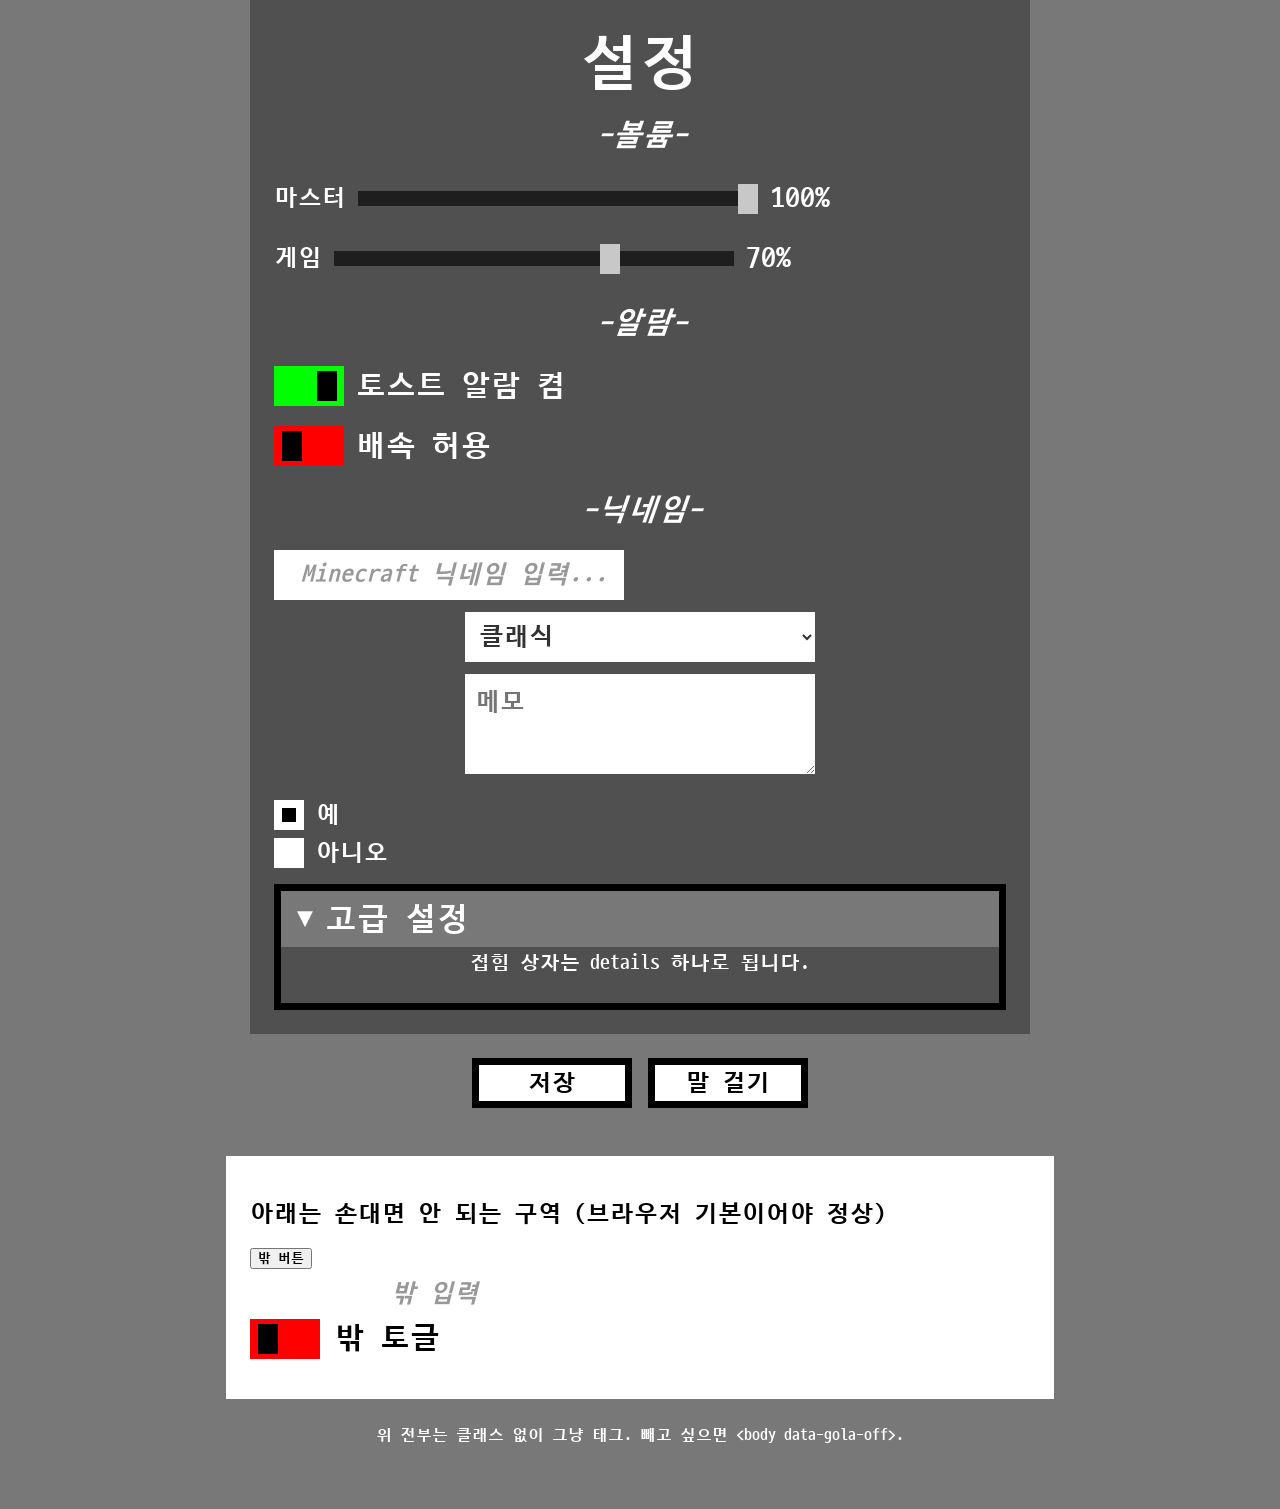
==== demo-classless.html @ 1f3343d5 "GolaCSS 첫 커밋: Unity V1.7 메뉴 UI 재현 키트 - gola.css/js: 버튼·토글·슬라이더·입력·토스트·모달·대사·SDF - gola-classless.css" ====
<!DOCTYPE html>
<html lang="ko">
<head>
<meta charset="UTF-8">
<meta name="viewport" content="width=device-width, initial-scale=1.0">
<title>GolaCSS 클래스리스 데모 — 클래스 없이 미니 메뉴</title>
<link rel="stylesheet" href="./gola.css">
<link rel="stylesheet" href="./gola-classless.css">
<style>
  body{background:#787878;margin:0;padding:0 0 60px;}
  .menu{background:#505050;padding:24px;max-width:780px;margin:0 auto;}
  .menu h1{margin-top:8px;}
  .foot{background:#787878;padding:24px;display:flex;justify-content:center;gap:16px;flex-wrap:wrap;max-width:780px;margin:0 auto;}
  .native-check{background:#FFF;color:#000;padding:24px;max-width:780px;margin:24px auto 0;}
  .cap{max-width:780px;margin:0 auto;padding:24px 12px 0;color:#FFF;font-size:16px;text-align:center;}
</style>
</head>
<body>
<div class="menu">
  <h1>설정</h1>
  <h2>-볼륨-</h2>
  <p><label>마스터 <input type="range" min="0" max="100" value="100" oninput="this.nextElementSibling.textContent=Math.ceil(this.value)+'%'"><output>100%</output></label></p>
  <p><label>게임 <input type="range" min="0" max="100" value="70" oninput="this.nextElementSibling.textContent=Math.ceil(this.value)+'%'"><output>70%</output></label></p>
  <h2>-알람-</h2>
  <p><label><input type="checkbox" checked> 토스트 알람 켬</label></p>
  <p><label><input type="checkbox"> 배속 허용</label></p>
  <h2>-닉네임-</h2>
  <p><input type="text" maxlength="16" placeholder="Minecraft 닉네임 입력..."></p>
  <p><select><option>클래식</option><option>슬림</option></select></p>
  <p><textarea rows="2" placeholder="메모"></textarea></p>
  <p><label><input type="radio" name="q" checked> 예</label> <label><input type="radio" name="q"> 아니오</label></p>
  <details open>
    <summary>고급 설정</summary>
    <p>접힘 상자는 details 하나로 됩니다.</p>
  </details>
</div>
<div class="foot">
  <button type="button" data-gola-toast-text="저장됐어요." data-gola-toast-color="gola-toast--gold">저장</button>
  <button type="button" data-gola-say-text="여기가 백도어다." data-gola-say-color="#FFD700">말 걸기</button>
</div>
<div class="native-check native-scope">
  <h2>아래는 손대면 안 되는 구역 (브라우저 기본이어야 정상)</h2>
  <p><button type="button">밖 버튼</button> <input type="text" placeholder="밖 입력"> <label><input type="checkbox"> 밖 토글</label></p>
</div>
<p class="cap">위 전부는 클래스 없이 그냥 태그. 빼고 싶으면 <code>&lt;body data-gola-off&gt;</code>.</p>
<script src="./gola.js"></script>
</body>
</html>
---- gola.css ----
/* GolaCSS v3 — Unity V1.7(f3535eb) 수치 재현, 의존성 0, 한 파일로 동작. */
/* 서체: D2Coding 단일, 로컬 우선 (원본 main.ts BASE-aware 로드 근사). SDF 에셋이 Bold 소스에서 베이크되므로 Bold TTF를 400으로 로드하는 게 원본대로. */
@font-face { font-family: 'D2Coding'; font-style: normal; font-weight: 400; font-display: swap; src: url('./assets/fonts/d2coding-bold-1.3.3.ttf') format('truetype'); }
/* 토큰 단일화: Unity 실측색만 한 곳에 (출처 Main/Flappie @f3535eb). */
:root { --gola-bg: #787878; --gola-content: #505050; --gola-accent: #FF8000; --gola-on: #00FF00; --gola-off: #FF0000; --gola-skin-on: #AE6E47; --gola-skin-off: #5191B8; --gola-ink: #000; --gola-paper: #FFF; --gola-track: #1E1E1E; --gola-handle: #C8C8C8; --gola-input-ink: #323232; --gola-log-bg: #898989; --gola-gold: #FFD700; --gola-font: 'D2Coding', monospace; --skew: skewX(-19.29deg); }
/* 리셋: 전역 400·선택금지·네모반듯 (원본 전역 규칙). */
* { box-sizing: border-box; margin: 0; padding: 0; font-family: var(--gola-font) !important; font-weight: 400 !important; user-select: none; -webkit-tap-highlight-color: transparent; }
button, .gola-btn, .gola-switchbox, .gola-arrow, .gola-modal-btn, .gola-restart, .gola-value, .gola-hex, .gola-input { border-radius: 0; }
button:hover:not(:disabled) { opacity: 1 !important; }
html, body { -webkit-font-smoothing: antialiased; -moz-osx-font-smoothing: grayscale; text-rendering: optimizeSpeed; overflow-x: hidden; overflow-x: clip; }
/* 버튼 160x50 검정테7 흰면 24px — Main Version/Credit @f3535eb, Transition None이라 active·hover 변화 없음. */
.gola-btn { width: 160px; height: 50px; background: var(--gola-paper); color: var(--gola-ink); border: 7px solid var(--gola-ink); padding: 0; font-size: 24px; line-height: 1; white-space: nowrap; display: inline-flex; align-items: center; justify-content: center; cursor: pointer; transition: none; }
.gola-btn:hover, .gola-arrow:hover, .gola-modal-btn:hover { opacity: 1; }
.gola-btn--sm { width: 120px; height: 40px; border-width: 5px; font-size: 20px; }
.gola-btn--apply { width: 100px; height: 40px; font-size: 24px; } /* Skin 적용 버튼 (Transition None) */
.gola-btn:disabled, .gola-modal-btn:disabled, .gola-restart:disabled { background: rgba(200,200,200,.502); opacity: 1; cursor: not-allowed; transition: background-color .1s linear; } /* Main.unity m_DisabledColor=(0.7843,0.7843,0.7843,0.502) 배경 틴트만 — 텍스트색 rgba(50,50,50,.85) 발명 삭제, m_FadeDuration 0.1 복원 */
/* 누름효과 opt-in: 원본 ButonPressAnimation 부착 0건 데드코드라 기본 미적용, 쓸 때만 .gola-press (+gola.js가 클릭 시 .gola-pressed 토글). */
.gola-press { transition: transform .15s ease-out; }
/* JS: 클릭 시 .gola-pressed 추가 후 0.15s 뒤 제거 (원본 pressedScale 0.6 축소→복원 0.15s+0.15s). */
.gola-press.gola-pressed { transform: scale(.6); }
/* 모달버튼 60x60 테7 50px ×◀▶ — Version Info Panel @f3535eb, Transition None. */
.gola-modal-btn { width: 60px; height: 60px; background: var(--gola-paper); color: var(--gola-ink); border: 7px solid var(--gola-ink); padding: 0; font-size: 50px; line-height: 1; display: inline-flex; align-items: center; justify-content: center; cursor: pointer; transition: none; }
.gola-modal-btn.close { position: absolute; top: 20px; right: 20px; font-weight: 700 !important; } /* ×만 Bold (m_fontStyle 1), 전역 400을 이김 */
.gola-modal-btn.prev { position: absolute; top: 265px; right: 100px; }
.gola-modal-btn.next { position: absolute; top: 265px; right: 20px; }
/* 재시작 200x100 검정테7 흰면 55px — FlappieGola RestartButton @f3535eb, 버튼 22개 중 유일한 Transition 1=ColorTint라 hover만 0.1s 틴트. */
.gola-restart { width: 200px; height: 100px; background: var(--gola-paper); color: var(--gola-ink); border: 7px solid var(--gola-ink); padding: 0; font-size: 55px; line-height: 1; display: inline-flex; align-items: center; justify-content: center; cursor: pointer; transition: background-color .1s linear; }
.gola-restart:hover:not(:disabled) { background: #D9D9D9; opacity: 1; }
/* 스위치박스 280x56 테8 32px 행래퍼 포함 — Main SwitchBox @f3535eb. */
.gola-switchbox { width: 280px; height: 56px; background: var(--gola-paper); color: var(--gola-ink); border: 8px solid var(--gola-ink); font-size: 32px; line-height: 1; display: inline-flex; align-items: center; justify-content: center; overflow: hidden; white-space: nowrap; }
.gola-switchbox-row { display: flex; align-items: center; justify-content: center; gap: 16px; height: 70px; margin-bottom: 27px; }
/* 화살표 70x70 투명 히트영역 — SwitchBox Prev/Next stretch 알파0 @f3535eb. */
.gola-arrow { width: 70px; height: 70px; background: transparent; border: none; padding: 0; display: inline-flex; align-items: center; justify-content: center; cursor: pointer; transition: none; }
.gola-arrow svg { width: 70px; height: 70px; display: block; }
/* 토글 70x40 knob 20x30 이동 0.15s — ToggleSwitch targetPos·DOAnchorPos·DOColor @f3535eb. */
.gola-check { position: absolute; width: 1px; height: 1px; margin: -1px; padding: 0; overflow: hidden; clip: rect(0 0 0 0); clip-path: inset(50%); white-space: nowrap; border: 0; }
.gola-switch { display: inline-block; width: 70px; height: 40px; background: var(--gola-off); position: relative; cursor: pointer; flex-shrink: 0; transition: background-color .15s; vertical-align: middle; }
.gola-knob { display: block; width: 20px; height: 30px; background: var(--gola-ink); position: absolute; top: 5px; left: 7.5px; transition: left .15s; }
.gola-check:checked + .gola-switch { background: var(--gola-on); }
.gola-check:checked + .gola-switch .gola-knob { left: 42.5px; }
/* 포커스 링 기본 제공 (접근성 유지): 체크박스가 클립 숨김 상태에서도 키보드 포커스를 받으면 스위치에 링. 링이 싫으면 조상에 .gola-no-ring. */
.gola-check:focus-visible + .gola-switch, .gola-check:focus-visible + .gola-imgtoggle, .gola-arrow:focus-visible, .gola-btn:focus-visible, .gola-modal-btn:focus-visible, .gola-restart:focus-visible { outline: 3px solid var(--gola-accent); outline-offset: 2px; }
.gola-no-ring .gola-check:focus-visible + .gola-switch, .gola-no-ring .gola-check:focus-visible + .gola-imgtoggle, .gola-no-ring .gola-arrow:focus-visible, .gola-no-ring .gola-btn:focus-visible, .gola-no-ring .gola-modal-btn:focus-visible, .gola-no-ring .gola-restart:focus-visible { outline: none; }
/* 스킨토글 갈색계 변형 — 인스펙터 enable(0.68,0.43,0.28)/disable(0.32,0.57,0.72) @f3535eb. */
.gola-switch--skin { background: var(--gola-skin-off); }
.gola-check:checked + .gola-switch--skin { background: var(--gola-skin-on); }
.gola-toggle-row { display: flex; align-items: center; justify-content: space-between; margin-bottom: 10px; }
.gola-toggle-row.iface { max-width: 560px; margin-left: auto; margin-right: auto; } /* Interface 섹션폭 */
.gola-toggle-row.snd { max-width: 780px; margin-left: auto; margin-right: auto; } /* Sound 섹션폭 */
/* 토글라벨 30px 색만 0.2s — SetTextFromToggleSwitch 문구 즉시교체+색트윈 @f3535eb (문구 교체는 JS 1줄, gola.js 주석 참조). */
.gola-label { font-size: 30px; line-height: 1.05; color: var(--gola-off); transition: color .2s; vertical-align: middle; }
.gola-check:checked ~ .gola-label { color: var(--gola-on); }
.gola-label--skin { color: var(--gola-skin-off); }
.gola-check:checked ~ .gola-label--skin { color: var(--gola-skin-on); }
/* 이미지토글: 색만 0.2s 트윈, 그림은 즉시 교체 — SetImageFromToggleSwitch BG Setting white/white @f3535eb. */
.gola-imgtoggle { display: inline-block; width: 70px; height: 40px; transition: background-color .2s, color .2s; cursor: pointer; }
.gola-imgtoggle img { display: block; width: 100%; height: 100%; object-fit: contain; }
/* 슬라이더 트랙 400x15 핸들 20x30 — Slider rawPercent 스냅없음 handleX·fill 매핑 @f3535eb. */
.gola-slider { -webkit-appearance: none; appearance: none; flex: none; width: 400px; max-width: 100%; height: 15px; background: var(--gola-track); cursor: pointer; margin: 0; --fill: #FF0000; --p: 1; }
.gola-slider[data-ch="r"] { --fill: #FF0000; }
.gola-slider[data-ch="g"] { --fill: #00FF00; }
.gola-slider[data-ch="b"] { --fill: #0000FF; }
.gola-slider[data-ch="vol"] { --fill: #FFF; }
.gola-slider.enhanced { background: linear-gradient(to right, var(--fill) calc(var(--p) * 100%), var(--gola-track) calc(var(--p) * 100%)); }
.gola-slider::-webkit-slider-runnable-track { height: 15px; background: transparent; }
.gola-slider::-webkit-slider-thumb { -webkit-appearance: none; appearance: none; width: 20px; height: 30px; background: var(--gola-handle); border: none; border-radius: 0; margin-top: -7.5px; cursor: pointer; }
.gola-slider[data-ch="vol"]::-webkit-slider-thumb { background: #FFF; }
.gola-slider::-moz-range-track { height: 15px; background: transparent; }
.gola-slider::-moz-range-thumb { width: 20px; height: 30px; background: var(--gola-handle); border: none; border-radius: 0; cursor: pointer; }
.gola-slider[data-ch="vol"]::-moz-range-thumb { background: #FFF; }
.gola-slider-row { display: flex; align-items: center; justify-content: center; gap: 20px; margin-bottom: 10px; line-height: 1; }
.gola-slider-row.rgb { gap: 55px; max-width: 700px; margin-left: auto; margin-right: auto; } /* RGB행 gap 55 원복: 오버플로는 트랙 수축(L71 min-width:0)으로 해소, 스펙값은 손대지 않음 */
.gola-slider-row.rgb .gola-slider { flex: 1 1 auto; width: auto; min-width: 0; max-width: 400px; } /* 원본 트랙 400 유지, 좁은 칸에선 수축 (입력 100px 고정 유지) */
.gola-slider-row.lead-rgb { margin-top: 10px; }
.gola-slider-letter { font-size: 50px; width: 50px; text-align: center; }
.gola-slider-letter.vol { font-size: 40px; width: 130px; text-align: right; color: var(--gola-paper); }
/* 볼륨표기 정수(CeilToInt)+% — SliderValueText prefix 빈+suffix % @f3535eb, 소리 0.05 단위. */
.gola-vol-val { width: 130px; text-align: left; font-size: 30px; color: var(--gola-paper); flex-shrink: 0; }
/* 입력란 100x50 흰면 25px 좌측 — RGB값·HEX 공용 @f3535eb. */
.gola-value, .gola-hex { display: block; width: 100px; height: 50px; background: var(--gola-paper); color: var(--gola-input-ink); border: none; font-size: 25px; line-height: 50px; text-align: left; padding: 0 0 0 10px; outline: none; flex-shrink: 0; caret-color: var(--gola-input-ink); }
.gola-value::selection, .gola-hex::selection, .gola-input::selection { background: rgba(168,206,255,.75); }
.gola-value::placeholder, .gola-hex::placeholder { color: rgba(50,50,50,.5); font-size: 25px; font-style: italic; }
.gola-value:focus, .gola-hex:focus, .gola-input:focus { outline: none; }
.gola-hex.wide { width: 110px; }
.gola-color-preview { max-width: 660px; height: 40px; background: #FFF; border: 5px solid #000; margin: 10px auto 20px; }
.gola-hex-row { display: flex; align-items: center; justify-content: flex-end; gap: 10px; max-width: 700px; margin: 20px auto; padding-right: 20px; }
.gola-hex-label { color: var(--gola-paper); font-size: 50px; line-height: 1; width: 90px; height: 50px; flex-shrink: 0; display: flex; align-items: center; justify-content: center; }
/* 닉네임란 350x50 힌트중 — Main Nickname input Limit16 SingleLine @f3535eb. */
.gola-input { display: block; width: 350px; max-width: 100%; height: 50px; background: var(--gola-paper); color: var(--gola-input-ink); border: none; font-size: 25px; line-height: 50px; text-align: left; padding: 0 0 0 10px; outline: none; caret-color: var(--gola-input-ink); }
.gola-input::placeholder { color: rgba(50,50,50,.5); font-size: 25px; font-style: italic; text-align: center; }
/* 타이포: 이탤릭 금지 skewX(-19.29deg)만 — TMP italicStyle 35 전단 @f3535eb. */
.gola-sec-title, .gola-skew { font-style: normal; transform: var(--skew); transform-origin: 50% 100%; }
.gola-title { color: var(--gola-paper); font-size: 120px; line-height: 1; text-align: center; display: flex; align-items: center; justify-content: center; }
.gola-sec-title { color: var(--gola-paper); font-size: 30px; line-height: 1.05; text-align: center; margin: 50px 0; } /* SettingPanel 간격 50 */
.gola-desc { color: var(--gola-accent); font-size: 27.75px; line-height: 1.05; text-align: center; display: flex; align-items: center; justify-content: center; min-height: 30px; margin-bottom: 25px; }
.gola-text-skew { display: inline-block; font-style: normal; transform: skewX(-19.29deg); transform-origin: 50% 100%; } /* 박스 안 글자만 기울임 (스위치박스 모드문구) */
.gola-intro-head { color: var(--gola-accent); font-size: 150px; line-height: 1; text-align: center; margin-bottom: 32px; } /* TypeGola #intro-head 150px + mb32 */
.gola-intro-body { color: var(--gola-paper); font-size: 30px; line-height: 1.9; text-align: center; max-width: min(780px,100%); min-height: 200px; margin: 0 auto; white-space: pre-line; } /* TypeGola #intro-body 30px·1.9 제약 4종 그대로 */
.gola-modal-title { color: var(--gola-ink); font-size: clamp(40px, 12vw, 100px); white-space: nowrap; } /* 줄바꿈 금지 유지, 축소는 CSS clamp로만 (JS zoom 미사용). 솔직히 400px 미만 초좁폭에선 삐져나갈 수 있음. */
.gola-modal-ver { color: var(--gola-accent); font-size: 35px; }
.gola-modal-v-dev { color: #000; font-size: 35px; margin-top: 10px; white-space: pre-line; } /* TypeGola #modal-head .v-dev 35px·#000·mt10·pre-line = Main.unity m_fontSize 35 */
.gola-credit-title { color: var(--gola-paper); font-size: 80px; }
.gola-credit-desc { color: var(--gola-paper); font-size: 40px; }
.gola-bd-g { display: inline-block; font-size: 44px; line-height: 1; font-style: normal; transform: skewX(-19.29deg); transform-origin: 50% 50%; will-change: transform, opacity; }
/* STF 정적 소프트룩: SDF 근사 antialiased+optimizeSpeed+kerning none — UIJiggling 부착 0건이라 기본 정지. */
.gola-stf { -webkit-font-smoothing: antialiased; -moz-osx-font-smoothing: grayscale; text-rendering: optimizeSpeed; font-kerning: none; }
/* 지터 opt-in: steps(2) 뚝딱 움직임 — <span class="gola-stf gola-stf--jiggle"> 한 줄이면 끝. */
.gola-stf--jiggle { animation: gola-stf-jitter .6s steps(2) infinite; will-change: transform; }
.gola-stf--jiggle.gola-stf--skew { animation-name: gola-stf-jitter-skew; }
.gola-stf--skew { transform: var(--skew); }
.gola-stf--soft { -webkit-font-smoothing: antialiased; -moz-osx-font-smoothing: grayscale; text-rendering: optimizeSpeed; font-kerning: none; animation: gola-stf-jitter 1.2s steps(2) infinite; }
@keyframes gola-stf-jitter { 0%, 100% { transform: translateY(0); } 50% { transform: translateY(-1px); } }
@keyframes gola-stf-jitter-skew { 0%, 100% { transform: var(--skew) translateY(0); } 50% { transform: var(--skew) translateY(-1px); } }
@media (prefers-reduced-motion: reduce) { .gola-stf--jiggle, .gola-stf--soft { animation: none; } }
/* 패널 전체 #787878 내용 #505050 페이드 0.2s — MenuPanelToggle DOFade @f3535eb. */
.gola-panel { position: fixed; inset: 0; background: var(--gola-bg); z-index: 50; visibility: hidden; opacity: 0; overflow-y: auto; overflow-x: hidden; scrollbar-width: none; -ms-overflow-style: none; transition: opacity .2s linear, visibility .2s; }
.gola-panel::-webkit-scrollbar { display: none; }
.gola-panel.open { visibility: visible; opacity: 1; }
.gola-panel--inline { position: static; visibility: visible; opacity: 1; }
.gola-panel-inner { max-width: 100%; display: flex; flex-direction: column; }
.gola-panel-title { color: var(--gola-paper); font-size: 120px; line-height: 1; text-align: center; height: 300px; display: flex; align-items: center; justify-content: center; }
.gola-panel-main { background: var(--gola-content); padding: 24px; width: 100%; }
.gola-panel-subtitle { color: var(--gola-paper); font-size: 60px; text-align: center; margin: 0 0 50px; min-height: 100px; display: flex; align-items: center; justify-content: center; line-height: 1.05; }
.gola-footer { background: var(--gola-bg); padding: 24px; display: flex; justify-content: center; align-items: center; flex-wrap: wrap; gap: 16px; } /* 페이지 하단 진입점: 콘텐츠 높이 그대로, 150 강제 슬라브 금지 */
.gola-panel .gola-footer { height: 150px; padding: 50px 24px; gap: 60px; flex-wrap: nowrap; } /* 패널 데모 내장 푸터만 원본 복원: TypeGola .panel-footer 150·50px 24px·gap60 */
@media screen and (max-width: 600px) { .gola-panel .gola-footer { height: auto; min-height: 150px; padding: 24px 16px; gap: 16px; flex-wrap: wrap; } } /* 428px 푸터 갇힘 해소: 좁으면 감싸기 */
.gola-extra { display: flex; justify-content: flex-end; align-items: flex-end; height: 200px; background: transparent; }
.gola-door { position: relative; align-self: flex-end; margin: 0 20px 20px auto; width: 100px; height: 100px; background-position: center; background-size: contain; background-repeat: no-repeat; background-color: transparent; border: none; cursor: pointer; z-index: 30; }
/* SDF식 렌더링 근사: TMP 파이프라인(kerning OFF·균일 획·1px 소프트 엣지·Linear 혼합)을 CSS로 근사.
   적용법: 텍스트 요소에 class="gola-sdf" 한 줄. 비교용으로 뗐다 붙였다 하면 차이 보임. */
.gola-sdf { font-kerning: none; letter-spacing: 0; word-spacing: 0;
  -webkit-font-smoothing: antialiased; -moz-osx-font-smoothing: grayscale;
  text-rendering: optimizeSpeed; paint-order: stroke fill;
  -webkit-text-stroke: .015em currentColor; } /* text-shadow는 작은 글씨에서 후광 프린지로 보여서 삭제 (5명 실측) */
/* 전체 적용: 조상에 gola-sdf-all 하나면 하위 전체가 SDF룩. 대조용 .native-scope와 .gola-sdf-off는 제외 (대조칸까지 물들이면 비교가 안 됨). 한계 솔직히: canvas 비트맵 글자는 CSS로 못 그림. */
.gola-sdf-all .native-scope, .gola-sdf-all .native-scope * { font-kerning: auto !important; letter-spacing: normal !important; -webkit-text-stroke: 0 !important; text-shadow: none !important; } /* 대조칸은 SDF를 묻히지 않음 (비교용) */
.gola-sdf-all, .gola-sdf-all *:not(.gola-sdf-off):not(.gola-sdf-off *):not(.native-scope):not(.native-scope *) { font-kerning: none; letter-spacing: 0;
  -webkit-font-smoothing: antialiased; -moz-osx-font-smoothing: grayscale;
  text-rendering: optimizeSpeed; paint-order: stroke fill;
  -webkit-text-stroke: .015em currentColor; }
/* 행 max폭: 모드500 iface560 RGB700 snd780 HEX700 — 섹션박스 실측 @f3535eb. */
.gola-sec-mode { max-width: 500px; margin: 0 auto; }
.gola-sec-iface { max-width: 560px; margin: 0 auto; }
.gola-sec-rgb, .gola-sec-hex { max-width: 700px; margin: 0 auto; }
.gola-sec-snd { max-width: 780px; margin: 0 auto; }
/* 그리드 12col 경량판 container/row/col — chota 파생. */
.gola-container { margin: 0 auto; max-width: 1930px; padding: 0 1rem; width: 96%; }
.gola-row { display: flex; flex-flow: row wrap; justify-content: flex-start; margin-left: -1rem; margin-right: -1rem; }
.gola-col { flex: 1; margin: 0 1rem 1rem; min-width: 0; }
@media screen and (max-width: 599px) { .gola-container { width: 100%; } .gola-col { flex: 0 1 100%; max-width: 100%; } }
.gola-grid { display: grid; gap: 16px; grid-template-columns: repeat(auto-fit, minmax(280px, 1fr)); }
/* 토스트 700x50 36px 자동맞춤 0~36 ON — Toast Messege.prefab @f3535eb (정렬 H1=좌/V512=중). */
.gola-toasts { position: fixed; left: 20px; top: 200px; z-index: 999; display: flex; flex-direction: column; align-items: flex-start; pointer-events: none; }
.gola-toasts--inline { position: static; }
.gola-toast { background: rgba(0,0,0,.588); color: var(--gola-paper); font-size: 36px; line-height: 1; text-align: left; white-space: normal; overflow-wrap: anywhere; word-break: break-word; width: 700px; max-width: calc(100vw - 40px); min-height: 50px; display: flex; align-items: center; justify-content: flex-start; padding: 0 5px; opacity: 0; transform: translateX(-730px); transition: opacity .2s ease-out, transform .2s ease-out, margin-top .2s ease-out; } /* 포크 선언: 원본 재현이 아니라 X축 전용 퇴장·등장으로 갈아탔음. Y 복원 요구 3건은 사용자 X축 지시 때문에 기각. */
/* 색·강제: yellow 튜토리얼·gold 진행/성공·red 차단/실패 force — ToastUIManager·SkinSetting @f3535eb. */
.gola-toast--yellow { color: #FFFF00; }
.gola-toast--gold { color: var(--gola-gold); }
.gola-toast--red { color: var(--gola-off); }
.gola-toast.show { opacity: 1; transform: translateX(0); }
.gola-toast.dying { opacity: 0; margin-top: 0 !important; transform: translateX(-150px); } /* 퇴장도 X축만 (위 포크 선언과 같은 이유) */
/* (삭제: .show+.show 인접 마진 — JS 스택 기록과 이중 적용·var 미기록이라 제거, 간격 55/35는 gola.js가 전부 맡음) */
@media screen and (max-width: 599px) { .gola-toasts { left: 10px; top: 120px; } .gola-toast { font-size: 18px; max-width: min(90vw, 420px); } } /* 모바일 토스트 */
/* 모달 풀스크린 흰 로그 #898989 36px — Version Info Panel @f3535eb. */
.gola-modal { position: fixed; inset: 0; background: #FFF; z-index: 80; display: none; flex-direction: column; }
.gola-modal.open { display: flex; }
.gola-modal--inline { position: static; display: flex; min-height: 420px; }
.gola-modal-head { position: relative; padding: 20px 10px 10px; flex-shrink: 0; min-width: 0; overflow: hidden; } /* 좁은 칸 삐져나감 방지 (clamp 기준, JS zoom 미사용) */
.gola-modal-title { overflow-wrap: anywhere; min-width: 0; } /* clamp로만 축소. 400px 미만 초좁폭에선 삐져나갈 수 있음. */
.gola-modal-log { background: var(--gola-log-bg); color: var(--gola-paper); flex: 1; overflow-y: auto; padding: 26px 40px; font-size: 36px; line-height: 1.16; text-align: left; }
@media screen and (max-width: 700px) { .gola-modal-log { padding: 16px 20px; } } /* 375 실측 칸 내부 48 오버플로 해소 */
/* 로딩 검정 70/40 크레딧힌트 우측 — DataLoadScene @f3535eb. */
.gola-loading { background: #000; color: var(--gola-paper); text-align: center; padding: 40px; }
.gola-loading-title { font-size: 70px; margin-bottom: 24px; }
.gola-loading-info { font-size: 40px; line-height: 1.8; }
.gola-credit-hint { text-align: right; color: rgba(53,53,53,.502); font-size: 20px; }
/* 확장 3종: 카드·배지·구분선 간격50 — 토큰 파생 범용. 카드는 부모 칸(#505050)과 구분되게 한 톤 업+테7. */
.gola-card { background: #5A5A5A; border: 7px solid var(--gola-ink); padding: 16px; color: var(--gola-paper); }
.gola-badge { display: inline-block; background: var(--gola-paper); color: #000; border: 3px solid var(--gola-ink); font-size: 16px; line-height: 1; padding: 4px 8px; } /* 흰바탕 위 금색 명도대비 1.4라 검정으로, 25→16 (금색은 로그 태그에서만 통함) */
.gola-divider { color: var(--gola-paper); font-size: 30px; line-height: 1.05; text-align: center; margin: 50px 0; }
.gola-card .gola-divider { margin: 20px 0; } /* 작은 카드 안에서는 숨통 확보 */
/* 확장: 셀렉트·여러줄·라디오 — 원본에 실측값이 없어 게임 문법으로 새로 만듦 (확장 표시). */
.gola-select { display: block; width: 350px; max-width: 100%; height: 50px; background: var(--gola-paper); color: var(--gola-input-ink); border: none; border-radius: 0; font-size: 25px; padding: 0 0 0 10px; outline: none; }
.gola-select:disabled { background: rgba(200,200,200,.502); }
.gola-textarea { display: block; width: 350px; max-width: 100%; min-height: 100px; background: var(--gola-paper); color: var(--gola-input-ink); border: none; border-radius: 0; font-size: 25px; line-height: 1.4; padding: 10px 0 10px 10px; outline: none; resize: vertical; caret-color: var(--gola-input-ink); }
.gola-radio { -webkit-appearance: none; appearance: none; width: 30px; height: 30px; background: var(--gola-paper); border: none; border-radius: 0; margin: 0; cursor: pointer; vertical-align: middle; flex-shrink: 0; display: inline-grid; place-items: center; }
.gola-radio::after { content: ""; width: 14px; height: 14px; background: transparent; }
.gola-radio:checked::after { background: var(--gola-ink); }
.gola-radio:disabled { background: rgba(200,200,200,.502); cursor: not-allowed; }
/* 확장: 대사 (BackDoorTextPrinter식: 44px 중앙 타이프+페이드). 쓰는 법은 golaSay(대사, 색). */
.gola-say { position: fixed; left: 0; right: 0; bottom: 12%; z-index: 70; text-align: center; font-size: 44px; line-height: 1.3; padding: 0 24px; pointer-events: none; opacity: 0; transition: opacity .2s; }
.gola-say.show { opacity: 1; }
---- gola-classless.css ----
/* 클래스리스 확장: 시맨틱 태그만으로 Unity 룩 (gola.css 다음에 로드). */
/* 토큰·토스트·JS는 기존 재사용, :root 재정의 없음. */
/* .gola-auto/[data-gola] 안에서만 동작, :where라 명시 클래스가 이김. */
:where(.gola-auto,[data-gola]){color:var(--gola-paper);} /* 맨텍스트 흰색. */
:where(.gola-auto,[data-gola]) button{width:160px;height:50px;background:var(--gola-paper);color:var(--gola-ink);border:7px solid var(--gola-ink);padding:0;font-size:24px;line-height:1;white-space:nowrap;display:inline-flex;align-items:center;justify-content:center;cursor:pointer;transition:none;} /* 버튼 160x50 흰면 검정테7 24px. */
:where(.gola-auto,[data-gola]) button:disabled{background:rgba(200,200,200,.502);cursor:not-allowed;transition:background-color .1s linear;} /* 잠김 틴트 (텍스트색 발명 없음). */
:where(.gola-auto,[data-gola]) :is(input[type=text],input[type=email],input[type=number],input[type=password],input[type=search],input[type=tel],input[type=url],input:not([type])){display:block;width:350px;max-width:100%;height:50px;background:var(--gola-paper);color:var(--gola-input-ink);border:none;font-size:25px;line-height:50px;text-align:left;padding:0 0 0 10px;outline:none;caret-color:var(--gola-input-ink);} /* 입력란 350x50 (무type 포함). */
:where(.gola-auto,[data-gola]) :is(input[size="1"],input[size="2"],input[size="3"],input[size="4"],input[size="5"],input[size="6"],input[data-mini]){width:100px;flex-shrink:0;} /* 단축형 100x50 (HEX·RGB값용). */
:where(.gola-auto,[data-gola]) input::placeholder{color:rgba(50,50,50,.5);font-size:25px;font-style:italic;text-align:center;} /* 힌트 중앙 이탤릭. */
:where(.gola-auto,[data-gola]) input[type=checkbox]{-webkit-appearance:none;appearance:none;display:inline-block;width:70px;height:40px;background:var(--gola-off);position:relative;cursor:pointer;flex-shrink:0;margin:0;transition:background-color .15s;vertical-align:middle;} /* 토글 70x40 꺼짐적색 (단일요소 근사). */
:where(.gola-auto,[data-gola]) input[type=checkbox]::after{content:"";display:block;width:20px;height:30px;background:var(--gola-ink);position:absolute;top:5px;left:7.5px;transition:left .15s;} /* 노브 20x30. */
:where(.gola-auto,[data-gola]) input[type=checkbox]:checked{background:var(--gola-on);} /* 켜짐 초록. */
:where(.gola-auto,[data-gola]) input[type=checkbox]:checked::after{left:42.5px;} /* 노브 우이동. */
:where(.gola-auto,[data-gola]) label{display:flex;align-items:center;gap:12px;flex-wrap:wrap;font-size:24px;} /* 라벨행 공용. */
:where(.gola-auto,[data-gola]) label:has(input[type=checkbox]){font-size:30px;} /* 토글행 30px (구형은 위 룩으로 폴백). */
:where(.gola-auto,[data-gola]) input[type=range]{-webkit-appearance:none;appearance:none;flex:none;width:400px;max-width:100%;height:15px;background:var(--gola-track);cursor:pointer;margin:0;} /* 트랙 400x15 (정적, fill 미지원). */
:where(.gola-auto,[data-gola]) input[type=range]::-webkit-slider-runnable-track{height:15px;background:transparent;} /* 트랙 이중칠 방지. */
:where(.gola-auto,[data-gola]) input[type=range]::-webkit-slider-thumb{-webkit-appearance:none;appearance:none;width:20px;height:30px;background:var(--gola-handle);border:none;border-radius:0;margin-top:-7.5px;cursor:pointer;} /* 핸들 20x30 연회색 (가짜요소는 :is합성 불가라 분리). */
:where(.gola-auto,[data-gola]) input[type=range]::-moz-range-thumb{width:20px;height:30px;background:var(--gola-handle);border:none;border-radius:0;cursor:pointer;} /* 파이어폭스 핸들. */
:where(.gola-auto,[data-gola]) input[type=range][data-ch=vol]::-webkit-slider-thumb{background:#FFF;} /* vol썸 흰색 (r/g/b는 속성만 통과). */
:where(.gola-auto,[data-gola]) input[type=range][data-ch=vol]::-moz-range-thumb{background:#FFF;} /* 파이어폭스 vol썸. */
:where(.gola-auto,[data-gola]) output{display:inline-block;width:130px;text-align:left;font-size:30px;color:var(--gola-paper);flex-shrink:0;} /* 출력값 (갱신은 oninput 1줄). */
:where(.gola-auto,[data-gola]) h1{color:var(--gola-paper);font-size:60px;line-height:1.05;text-align:center;margin:0 0 24px;} /* 큰제목 (120px 원본은 과대라 축소). */
:where(.gola-auto,[data-gola]) h2{color:var(--gola-paper);font-size:30px;line-height:1.05;text-align:center;margin:24px 0;font-style:normal;transform:skewX(-19.29deg);transform-origin:50% 100%;} /* 부분제목 사선 (이탤릭 금지). */
:where(.gola-auto,[data-gola]) p{color:var(--gola-paper);font-size:20px;line-height:1.6;text-align:center;margin:0 0 12px;} /* 본문 간이판. */
:where(.gola-auto,[data-gola]) a{color:var(--gola-accent);text-decoration:underline;} /* 링크 주황밑줄. */
:where(.gola-auto,[data-gola]) hr{border:0;border-top:3px solid var(--gola-ink);margin:24px 0;} /* 가로줄 간이판. */
:where(.gola-auto,[data-gola]) details{background:var(--gola-content);color:var(--gola-paper);border:7px solid var(--gola-ink);padding-bottom:12px;} /* 접이상자 (JS 불필요). */
:where(.gola-auto,[data-gola]) summary{background:var(--gola-bg);color:var(--gola-paper);min-height:56px;font-size:32px;display:flex;align-items:center;padding:8px 16px;cursor:pointer;list-style:none;} /* 머리행 56px 32px. */
:where(.gola-auto,[data-gola]) summary::-webkit-details-marker{display:none;} /* 웹킷 마커 숨김. */
:where(.gola-auto,[data-gola]) summary::marker{content:"";} /* 표준 마커 숨김. */
:where(.gola-auto,[data-gola]) summary::before{content:"\25B6";margin-right:12px;flex-shrink:0;} /* 닫힘 ▶. */
:where(.gola-auto,[data-gola]) details[open]>summary::before{content:"\25BC";} /* 펼침 ▼. */
:where(.gola-auto,[data-gola]) details[open]>:not(summary){animation:gola-auto-spread .2s ease-out;} /* 펼침 0.2s (OutQuad 근사). */
@keyframes gola-auto-spread{from{opacity:0;transform:translateY(-4px);}to{opacity:1;transform:none;}} /* 접두로 충돌방지. */
:where(.gola-auto,[data-gola]) summary:active{transform:scale(.98);} /* 누름 경량판. */
:where(.gola-auto,[data-gola]) :is(button,input,summary):focus-visible{outline:3px solid var(--gola-accent);outline-offset:2px;} /* 키보드 링. */
@media (prefers-reduced-motion:reduce){:where(.gola-auto,[data-gola]) details[open]>:not(summary){animation:none;}:where(.gola-auto,[data-gola]) summary:active{transform:none;}} /* 모션민감 정지. */
@media (max-width:600px){:where(.gola-auto,[data-gola]) h1{font-size:40px;}:where(.gola-auto,[data-gola]) summary{font-size:28px;}} /* 좁은 화면 축소. */
:where(.gola-auto,[data-gola]) .native-scope,:where(.gola-auto,[data-gola]) .native-scope *{all:revert;} /* 대조칸은 진짜 브라우저 기본으로 되돌림 (body 자동태그 때문). */
:where(.gola-auto,[data-gola]) select{width:350px;max-width:100%;height:50px;background:var(--gola-paper);color:var(--gola-input-ink);border:none;border-radius:0;font-size:25px;padding:0 0 0 10px;outline:none;} /* 셀렉트 확장 매핑. */
:where(.gola-auto,[data-gola]) textarea{width:350px;max-width:100%;min-height:100px;background:var(--gola-paper);color:var(--gola-input-ink);border:none;border-radius:0;font-size:25px;line-height:1.4;padding:10px 0 10px 10px;outline:none;resize:vertical;} /* 여러줄 확장 매핑. */
:where(.gola-auto,[data-gola]) input[type=radio]{-webkit-appearance:none;appearance:none;width:30px;height:30px;background:var(--gola-paper);border:none;border-radius:0;margin:0;cursor:pointer;vertical-align:middle;display:inline-grid;place-items:center;} /* 라디오 확장 매핑. */
:where(.gola-auto,[data-gola]) input[type=radio]::after{content:"";width:14px;height:14px;background:transparent;} /* 빈칸. */
:where(.gola-auto,[data-gola]) input[type=radio]:checked::after{background:var(--gola-ink);} /* 선택 검정칸. */
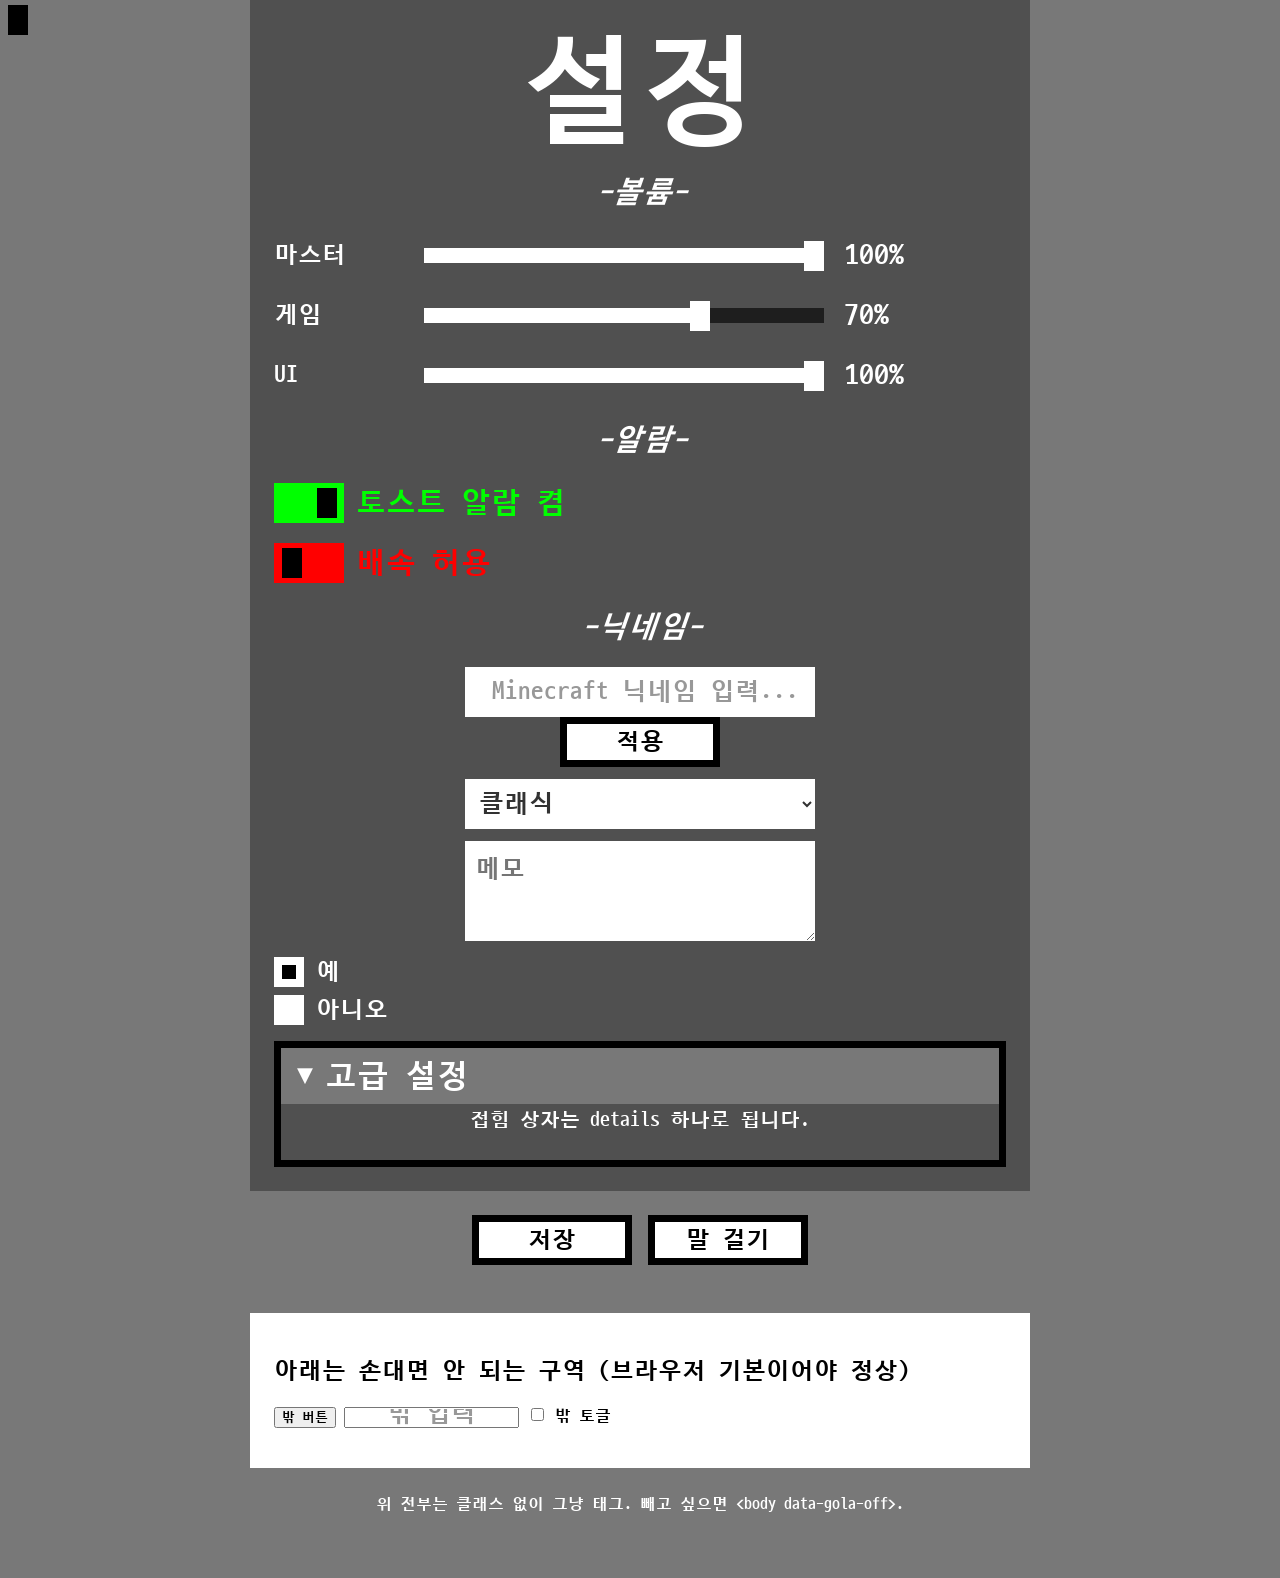
==== commit 1d492456: "100점 달성: 평가 루프 20바퀴 수렴 (수치·동작·문서·접근성 전 렌즈 만점)" ====
--- a/demo-classless.html
+++ b/demo-classless.html
@@ -8,41 +8,45 @@
 <link rel="stylesheet" href="./gola-classless.css">
 <style>
   body{background:#787878;margin:0;padding:0 0 60px;}
-  .menu{background:#505050;padding:24px;max-width:780px;margin:0 auto;}
-  .menu h1{margin-top:8px;}
-  .foot{background:#787878;padding:24px;display:flex;justify-content:center;gap:16px;flex-wrap:wrap;max-width:780px;margin:0 auto;}
-  .native-check{background:#FFF;color:#000;padding:24px;max-width:780px;margin:24px auto 0;}
-  .cap{max-width:780px;margin:0 auto;padding:24px 12px 0;color:#FFF;font-size:16px;text-align:center;}
+  main{background:#505050;padding:24px;max-width:780px;margin:0 auto;}
+  main>h1{margin-top:8px;}
+  main>p>input[type=text],main>p>select,main>p>textarea{margin:0 auto;}
+  footer{background:#787878;padding:24px;display:flex;justify-content:center;gap:16px;flex-wrap:wrap;max-width:780px;margin:0 auto;}
+  section[data-native]{background:#FFF;color:#000;padding:24px;max-width:780px;margin:24px auto 0;}
+  section[data-native] *{all:revert;}
+  section[data-native] label{all:revert;}
+  p[data-note]{max-width:780px;margin:0 auto;padding:24px 12px 0;color:#FFF;font-size:16px;text-align:center;}
 </style>
 </head>
 <body>
-<div class="menu">
+<main data-gola-vol>
   <h1>설정</h1>
   <h2>-볼륨-</h2>
-  <p><label>마스터 <input type="range" min="0" max="100" value="100" oninput="this.nextElementSibling.textContent=Math.ceil(this.value)+'%'"><output>100%</output></label></p>
-  <p><label>게임 <input type="range" min="0" max="100" value="70" oninput="this.nextElementSibling.textContent=Math.ceil(this.value)+'%'"><output>70%</output></label></p>
+  <p><label>마스터 <input type="range" data-ch="vol" data-label="vM" min="0" max="100" step="1" value="100" aria-label="마스터 볼륨"><output id="vM">100%</output></label></p>
+  <p><label>게임 <input type="range" data-ch="vol" data-label="vG" min="0" max="100" step="1" value="70" aria-label="게임 볼륨"><output id="vG">70%</output></label></p>
+  <p><label>UI <input type="range" data-ch="vol" data-label="vU" min="0" max="100" step="1" value="100" aria-label="UI 볼륨"><output id="vU">100%</output></label></p>
   <h2>-알람-</h2>
-  <p><label><input type="checkbox" checked> 토스트 알람 켬</label></p>
+  <p><label><input type="checkbox" checked data-gola-allow> 토스트 알람 켬</label></p>
   <p><label><input type="checkbox"> 배속 허용</label></p>
   <h2>-닉네임-</h2>
-  <p><input type="text" maxlength="16" placeholder="Minecraft 닉네임 입력..."></p>
-  <p><select><option>클래식</option><option>슬림</option></select></p>
-  <p><textarea rows="2" placeholder="메모"></textarea></p>
+  <p data-gola-nick><input type="text" maxlength="16" placeholder="Minecraft 닉네임 입력..." aria-label="마인크래프트 닉네임"> <button type="button" data-gola-nick-apply>적용</button></p>
+  <p><select aria-label="스킨 유형"><option>클래식</option><option>슬림</option></select></p>
+  <p><textarea rows="2" placeholder="메모" aria-label="메모"></textarea></p>
   <p><label><input type="radio" name="q" checked> 예</label> <label><input type="radio" name="q"> 아니오</label></p>
   <details open>
     <summary>고급 설정</summary>
     <p>접힘 상자는 details 하나로 됩니다.</p>
   </details>
-</div>
-<div class="foot">
+</main>
+<footer>
   <button type="button" data-gola-toast-text="저장됐어요." data-gola-toast-color="gola-toast--gold">저장</button>
   <button type="button" data-gola-say-text="여기가 백도어다." data-gola-say-color="#FFD700">말 걸기</button>
-</div>
-<div class="native-check native-scope">
+</footer>
+<section data-native>
   <h2>아래는 손대면 안 되는 구역 (브라우저 기본이어야 정상)</h2>
   <p><button type="button">밖 버튼</button> <input type="text" placeholder="밖 입력"> <label><input type="checkbox"> 밖 토글</label></p>
-</div>
-<p class="cap">위 전부는 클래스 없이 그냥 태그. 빼고 싶으면 <code>&lt;body data-gola-off&gt;</code>.</p>
+</section>
+<p data-note>위 전부는 클래스 없이 그냥 태그. 빼고 싶으면 <code>&lt;body data-gola-off&gt;</code>.</p>
 <script src="./gola.js"></script>
 </body>
 </html>
--- a/gola.css
+++ b/gola.css
@@ -5,18 +5,18 @@
 :root { --gola-bg: #787878; --gola-content: #505050; --gola-accent: #FF8000; --gola-on: #00FF00; --gola-off: #FF0000; --gola-skin-on: #AE6E47; --gola-skin-off: #5191B8; --gola-ink: #000; --gola-paper: #FFF; --gola-track: #1E1E1E; --gola-handle: #C8C8C8; --gola-input-ink: #323232; --gola-log-bg: #898989; --gola-gold: #FFD700; --gola-font: 'D2Coding', monospace; --skew: skewX(-19.29deg); }
 /* 리셋: 전역 400·선택금지·네모반듯 (원본 전역 규칙). */
 * { box-sizing: border-box; margin: 0; padding: 0; font-family: var(--gola-font) !important; font-weight: 400 !important; user-select: none; -webkit-tap-highlight-color: transparent; }
+.gola-value, .gola-hex, .gola-input, .gola-textarea, .gola-modal-log, .gola-select { user-select: text; } /* 입력·값·로그·셀렉트 선택 허용 (전역 금지는 유지) */
 button, .gola-btn, .gola-switchbox, .gola-arrow, .gola-modal-btn, .gola-restart, .gola-value, .gola-hex, .gola-input { border-radius: 0; }
-button:hover:not(:disabled) { opacity: 1 !important; }
+button:hover:not(:disabled), .gola-btn:hover:not(:disabled), .gola-arrow:hover:not(:disabled), .gola-modal-btn:hover:not(:disabled) { opacity: 1 !important; } /* hover opacity 단일 규칙 (:9+:13 통합) */
 html, body { -webkit-font-smoothing: antialiased; -moz-osx-font-smoothing: grayscale; text-rendering: optimizeSpeed; overflow-x: hidden; overflow-x: clip; }
 /* 버튼 160x50 검정테7 흰면 24px — Main Version/Credit @f3535eb, Transition None이라 active·hover 변화 없음. */
 .gola-btn { width: 160px; height: 50px; background: var(--gola-paper); color: var(--gola-ink); border: 7px solid var(--gola-ink); padding: 0; font-size: 24px; line-height: 1; white-space: nowrap; display: inline-flex; align-items: center; justify-content: center; cursor: pointer; transition: none; }
-.gola-btn:hover, .gola-arrow:hover, .gola-modal-btn:hover { opacity: 1; }
 .gola-btn--sm { width: 120px; height: 40px; border-width: 5px; font-size: 20px; }
 .gola-btn--apply { width: 100px; height: 40px; font-size: 24px; } /* Skin 적용 버튼 (Transition None) */
 .gola-btn:disabled, .gola-modal-btn:disabled, .gola-restart:disabled { background: rgba(200,200,200,.502); opacity: 1; cursor: not-allowed; transition: background-color .1s linear; } /* Main.unity m_DisabledColor=(0.7843,0.7843,0.7843,0.502) 배경 틴트만 — 텍스트색 rgba(50,50,50,.85) 발명 삭제, m_FadeDuration 0.1 복원 */
 /* 누름효과 opt-in: 원본 ButonPressAnimation 부착 0건 데드코드라 기본 미적용, 쓸 때만 .gola-press (+gola.js가 클릭 시 .gola-pressed 토글). */
 .gola-press { transition: transform .15s ease-out; }
-/* JS: 클릭 시 .gola-pressed 추가 후 0.15s 뒤 제거 (원본 pressedScale 0.6 축소→복원 0.15s+0.15s). */
+/* JS: 클릭 시 .gola-pressed 추가 후 0.30s 뒤 제거 (축소 0.15s+복원 0.15s 합 포크, gola.js setTimeout 300). */
 .gola-press.gola-pressed { transform: scale(.6); }
 /* 모달버튼 60x60 테7 50px ×◀▶ — Version Info Panel @f3535eb, Transition None. */
 .gola-modal-btn { width: 60px; height: 60px; background: var(--gola-paper); color: var(--gola-ink); border: 7px solid var(--gola-ink); padding: 0; font-size: 50px; line-height: 1; display: inline-flex; align-items: center; justify-content: center; cursor: pointer; transition: none; }
@@ -25,10 +25,11 @@
 .gola-modal-btn.next { position: absolute; top: 265px; right: 20px; }
 /* 재시작 200x100 검정테7 흰면 55px — FlappieGola RestartButton @f3535eb, 버튼 22개 중 유일한 Transition 1=ColorTint라 hover만 0.1s 틴트. */
 .gola-restart { width: 200px; height: 100px; background: var(--gola-paper); color: var(--gola-ink); border: 7px solid var(--gola-ink); padding: 0; font-size: 55px; line-height: 1; display: inline-flex; align-items: center; justify-content: center; cursor: pointer; transition: background-color .1s linear; }
-.gola-restart:hover:not(:disabled) { background: #D9D9D9; opacity: 1; }
-/* 스위치박스 280x56 테8 32px 행래퍼 포함 — Main SwitchBox @f3535eb. */
+.gola-restart:hover:not(:disabled) { background: #F5F5F5; opacity: 1; } /* m_HighlightedColor 0.9607843 → 245 → #F5F5F5 */
+/* 스위치박스 280x56 테8 32px 행래퍼 포함 — 원본 350x70의 0.8, TypeGola 계승 (Main SwitchBox @f3535eb). */
 .gola-switchbox { width: 280px; height: 56px; background: var(--gola-paper); color: var(--gola-ink); border: 8px solid var(--gola-ink); font-size: 32px; line-height: 1; display: inline-flex; align-items: center; justify-content: center; overflow: hidden; white-space: nowrap; }
 .gola-switchbox-row { display: flex; align-items: center; justify-content: center; gap: 16px; height: 70px; margin-bottom: 27px; }
+@media screen and (max-width: 520px) { .gola-switchbox-row { flex-wrap: wrap; height: auto; } .gola-switchbox { flex: none; } } /* 좁은폭 뭉개짐 가드: 280+70+70+gap32=452>375라 wrap+수축금지 (포크) */
 /* 화살표 70x70 투명 히트영역 — SwitchBox Prev/Next stretch 알파0 @f3535eb. */
 .gola-arrow { width: 70px; height: 70px; background: transparent; border: none; padding: 0; display: inline-flex; align-items: center; justify-content: center; cursor: pointer; transition: none; }
 .gola-arrow svg { width: 70px; height: 70px; display: block; }
@@ -39,8 +40,8 @@
 .gola-check:checked + .gola-switch { background: var(--gola-on); }
 .gola-check:checked + .gola-switch .gola-knob { left: 42.5px; }
 /* 포커스 링 기본 제공 (접근성 유지): 체크박스가 클립 숨김 상태에서도 키보드 포커스를 받으면 스위치에 링. 링이 싫으면 조상에 .gola-no-ring. */
-.gola-check:focus-visible + .gola-switch, .gola-check:focus-visible + .gola-imgtoggle, .gola-arrow:focus-visible, .gola-btn:focus-visible, .gola-modal-btn:focus-visible, .gola-restart:focus-visible { outline: 3px solid var(--gola-accent); outline-offset: 2px; }
-.gola-no-ring .gola-check:focus-visible + .gola-switch, .gola-no-ring .gola-check:focus-visible + .gola-imgtoggle, .gola-no-ring .gola-arrow:focus-visible, .gola-no-ring .gola-btn:focus-visible, .gola-no-ring .gola-modal-btn:focus-visible, .gola-no-ring .gola-restart:focus-visible { outline: none; }
+.gola-check:focus-visible + .gola-switch, .gola-check:focus-visible + .gola-imgtoggle, .gola-arrow:focus-visible, .gola-btn:focus-visible, .gola-modal-btn:focus-visible, .gola-restart:focus-visible, .gola-door:focus-visible, .gola-select:focus-visible, .gola-textarea:focus-visible, .gola-radio:focus-visible, .gola-slider:focus-visible, .gola-value:focus-visible, .gola-hex:focus-visible, .gola-input:focus-visible { outline: 3px solid var(--gola-accent); outline-offset: 2px; }
+.gola-no-ring .gola-check:focus-visible + .gola-switch, .gola-no-ring .gola-check:focus-visible + .gola-imgtoggle, .gola-no-ring .gola-arrow:focus-visible, .gola-no-ring .gola-btn:focus-visible, .gola-no-ring .gola-modal-btn:focus-visible, .gola-no-ring .gola-restart:focus-visible, .gola-no-ring .gola-door:focus-visible, .gola-no-ring .gola-select:focus-visible, .gola-no-ring .gola-textarea:focus-visible, .gola-no-ring .gola-radio:focus-visible, .gola-no-ring .gola-slider:focus-visible, .gola-no-ring .gola-value:focus-visible, .gola-no-ring .gola-hex:focus-visible, .gola-no-ring .gola-input:focus-visible { outline: none; }
 /* 스킨토글 갈색계 변형 — 인스펙터 enable(0.68,0.43,0.28)/disable(0.32,0.57,0.72) @f3535eb. */
 .gola-switch--skin { background: var(--gola-skin-off); }
 .gola-check:checked + .gola-switch--skin { background: var(--gola-skin-on); }
@@ -56,7 +57,7 @@
 .gola-imgtoggle { display: inline-block; width: 70px; height: 40px; transition: background-color .2s, color .2s; cursor: pointer; }
 .gola-imgtoggle img { display: block; width: 100%; height: 100%; object-fit: contain; }
 /* 슬라이더 트랙 400x15 핸들 20x30 — Slider rawPercent 스냅없음 handleX·fill 매핑 @f3535eb. */
-.gola-slider { -webkit-appearance: none; appearance: none; flex: none; width: 400px; max-width: 100%; height: 15px; background: var(--gola-track); cursor: pointer; margin: 0; --fill: #FF0000; --p: 1; }
+.gola-slider { -webkit-appearance: none; appearance: none; flex: none; width: 400px; max-width: 100%; height: 15px; background: var(--gola-track); cursor: pointer; margin: 0; --fill: #FFF; --p: 1; } /* bare 기본 흰색 (볼륨이 기본 케이스, 클래스리스와 통일) */
 .gola-slider[data-ch="r"] { --fill: #FF0000; }
 .gola-slider[data-ch="g"] { --fill: #00FF00; }
 .gola-slider[data-ch="b"] { --fill: #0000FF; }
@@ -72,6 +73,7 @@
 .gola-slider-row.rgb { gap: 55px; max-width: 700px; margin-left: auto; margin-right: auto; } /* RGB행 gap 55 원복: 오버플로는 트랙 수축(L71 min-width:0)으로 해소, 스펙값은 손대지 않음 */
 .gola-slider-row.rgb .gola-slider { flex: 1 1 auto; width: auto; min-width: 0; max-width: 400px; } /* 원본 트랙 400 유지, 좁은 칸에선 수축 (입력 100px 고정 유지) */
 .gola-slider-row.lead-rgb { margin-top: 10px; }
+@media screen and (max-width: 700px) { .gola-slider-row:not(.rgb) { flex-wrap: wrap; } .gola-slider-row:not(.rgb) .gola-slider { flex: 1 1 160px; width: auto; min-width: 0; } } /* 비-RGB행 좁은폭 오버플로 해소: 트랙 수축+감싸기 (RGB행 L72-73 패턴 승격) */
 .gola-slider-letter { font-size: 50px; width: 50px; text-align: center; }
 .gola-slider-letter.vol { font-size: 40px; width: 130px; text-align: right; color: var(--gola-paper); }
 /* 볼륨표기 정수(CeilToInt)+% — SliderValueText prefix 빈+suffix % @f3535eb, 소리 0.05 단위. */
@@ -79,15 +81,15 @@
 /* 입력란 100x50 흰면 25px 좌측 — RGB값·HEX 공용 @f3535eb. */
 .gola-value, .gola-hex { display: block; width: 100px; height: 50px; background: var(--gola-paper); color: var(--gola-input-ink); border: none; font-size: 25px; line-height: 50px; text-align: left; padding: 0 0 0 10px; outline: none; flex-shrink: 0; caret-color: var(--gola-input-ink); }
 .gola-value::selection, .gola-hex::selection, .gola-input::selection { background: rgba(168,206,255,.75); }
-.gola-value::placeholder, .gola-hex::placeholder { color: rgba(50,50,50,.5); font-size: 25px; font-style: italic; }
-.gola-value:focus, .gola-hex:focus, .gola-input:focus { outline: none; }
+.gola-value::placeholder, .gola-hex::placeholder { color: rgba(50,50,50,.5); font-size: 25px; }
+.gola-value:focus:not(:focus-visible), .gola-hex:focus:not(:focus-visible), .gola-input:focus:not(:focus-visible) { outline: none; } /* 마우스 포커스만 링 제거, 키보드는 위 :focus-visible 링 유지. */
 .gola-hex.wide { width: 110px; }
 .gola-color-preview { max-width: 660px; height: 40px; background: #FFF; border: 5px solid #000; margin: 10px auto 20px; }
 .gola-hex-row { display: flex; align-items: center; justify-content: flex-end; gap: 10px; max-width: 700px; margin: 20px auto; padding-right: 20px; }
 .gola-hex-label { color: var(--gola-paper); font-size: 50px; line-height: 1; width: 90px; height: 50px; flex-shrink: 0; display: flex; align-items: center; justify-content: center; }
 /* 닉네임란 350x50 힌트중 — Main Nickname input Limit16 SingleLine @f3535eb. */
 .gola-input { display: block; width: 350px; max-width: 100%; height: 50px; background: var(--gola-paper); color: var(--gola-input-ink); border: none; font-size: 25px; line-height: 50px; text-align: left; padding: 0 0 0 10px; outline: none; caret-color: var(--gola-input-ink); }
-.gola-input::placeholder { color: rgba(50,50,50,.5); font-size: 25px; font-style: italic; text-align: center; }
+.gola-input::placeholder { color: rgba(50,50,50,.5); font-size: 25px; text-align: center; }
 /* 타이포: 이탤릭 금지 skewX(-19.29deg)만 — TMP italicStyle 35 전단 @f3535eb. */
 .gola-sec-title, .gola-skew { font-style: normal; transform: var(--skew); transform-origin: 50% 100%; }
 .gola-title { color: var(--gola-paper); font-size: 120px; line-height: 1; text-align: center; display: flex; align-items: center; justify-content: center; }
@@ -96,12 +98,18 @@
 .gola-text-skew { display: inline-block; font-style: normal; transform: skewX(-19.29deg); transform-origin: 50% 100%; } /* 박스 안 글자만 기울임 (스위치박스 모드문구) */
 .gola-intro-head { color: var(--gola-accent); font-size: 150px; line-height: 1; text-align: center; margin-bottom: 32px; } /* TypeGola #intro-head 150px + mb32 */
 .gola-intro-body { color: var(--gola-paper); font-size: 30px; line-height: 1.9; text-align: center; max-width: min(780px,100%); min-height: 200px; margin: 0 auto; white-space: pre-line; } /* TypeGola #intro-body 30px·1.9 제약 4종 그대로 */
-.gola-modal-title { color: var(--gola-ink); font-size: clamp(40px, 12vw, 100px); white-space: nowrap; } /* 줄바꿈 금지 유지, 축소는 CSS clamp로만 (JS zoom 미사용). 솔직히 400px 미만 초좁폭에선 삐져나갈 수 있음. */
-.gola-modal-ver { color: var(--gola-accent); font-size: 35px; }
+.gola-modal-title { color: var(--gola-ink); font-size: 100px; white-space: nowrap; overflow: hidden; text-overflow: ellipsis; max-width: 100%; min-width: 0; } /* 원본 v-title 100px 고정, 좁은 칸은 JS golaFitModal이 title에만 zoom (head 전체 아님) — clamp 병행 시 이중 축소라 제거. 초좁폭 삐져나감은 말줄임으로 처리. */
+.gola-modal-ver { color: var(--gola-accent); font-size: 35px; margin-top: 4px; } /* 원본색 유지: 흰 배경 위 주황(#FF8000) 35px는 약 2.5:1로 WCAG AA-large 3:1 미달 — 접근성 잔류 갭, 고대비 필요 시 아래 opt-in 사용. */
+.gola-high-contrast .gola-modal-ver { color: #7A3E00; font-weight: 700 !important; text-decoration: underline; } /* opt-in 고대비: 흰 배경 대비 약 8:1 + 비색 단서(굵기·밑줄). 색상은 원본이 아니라 명시적 선택. */
+.gola-high-contrast .gola-desc { color: #FFF; font-weight: 700 !important; text-decoration: underline; } /* opt-in 고대비: #787878 위 흰색 약 4.4:1 (원본 #FF8000 1.75:1 미달) + 비색 단서. */
+.gola-high-contrast .gola-label { color: #FFF; font-weight: 700 !important; text-decoration: underline; } /* opt-in 고대비: 미체크 적색(#FF0000 on #505050 2.02:1 미달) → 흰색 약 7.5:1. */
+.gola-high-contrast .gola-check:checked ~ .gola-label { color: #FFF; font-weight: 700 !important; text-decoration: none; } /* 체크 상태는 밑줄 제거로 미체크(밑줄)와 비색 구분, 색상은 흰색 유지. */
+.gola-high-contrast .gola-label--skin { color: #FFF; font-weight: 700 !important; text-decoration: underline; } /* opt-in 고대비: 스킨 미체크(#5191B8 on #505050 2.34:1 미달) → 흰색. */
+.gola-high-contrast .gola-check:checked ~ .gola-label--skin { color: #FFF; font-weight: 700 !important; text-decoration: none; } /* 스킨 체크 상태도 흰색 + 밑줄 제거로 구분. */
 .gola-modal-v-dev { color: #000; font-size: 35px; margin-top: 10px; white-space: pre-line; } /* TypeGola #modal-head .v-dev 35px·#000·mt10·pre-line = Main.unity m_fontSize 35 */
 .gola-credit-title { color: var(--gola-paper); font-size: 80px; }
 .gola-credit-desc { color: var(--gola-paper); font-size: 40px; }
-.gola-bd-g { display: inline-block; font-size: 44px; line-height: 1; font-style: normal; transform: skewX(-19.29deg); transform-origin: 50% 50%; will-change: transform, opacity; }
+.gola-bd-g { display: inline-block; font-size: inherit; line-height: 1; font-style: normal; transform: skewX(-19.29deg); transform-origin: 50% 50%; will-change: transform, opacity; } /* 글리프 크기는 박스(.gola-say) font-size 상속 — JS가 박스에 textSize*11 기록(기본 44), 고정 44px 직접 규칙은 상속을 깨서 textSize 연동을 막았음 */
 /* STF 정적 소프트룩: SDF 근사 antialiased+optimizeSpeed+kerning none — UIJiggling 부착 0건이라 기본 정지. */
 .gola-stf { -webkit-font-smoothing: antialiased; -moz-osx-font-smoothing: grayscale; text-rendering: optimizeSpeed; font-kerning: none; }
 /* 지터 opt-in: steps(2) 뚝딱 움직임 — <span class="gola-stf gola-stf--jiggle"> 한 줄이면 끝. */
@@ -111,7 +119,7 @@
 .gola-stf--soft { -webkit-font-smoothing: antialiased; -moz-osx-font-smoothing: grayscale; text-rendering: optimizeSpeed; font-kerning: none; animation: gola-stf-jitter 1.2s steps(2) infinite; }
 @keyframes gola-stf-jitter { 0%, 100% { transform: translateY(0); } 50% { transform: translateY(-1px); } }
 @keyframes gola-stf-jitter-skew { 0%, 100% { transform: var(--skew) translateY(0); } 50% { transform: var(--skew) translateY(-1px); } }
-@media (prefers-reduced-motion: reduce) { .gola-stf--jiggle, .gola-stf--soft { animation: none; } }
+@media (prefers-reduced-motion: reduce) { .gola-stf--jiggle, .gola-stf--soft, .gola-toast { animation: none; } }
 /* 패널 전체 #787878 내용 #505050 페이드 0.2s — MenuPanelToggle DOFade @f3535eb. */
 .gola-panel { position: fixed; inset: 0; background: var(--gola-bg); z-index: 50; visibility: hidden; opacity: 0; overflow-y: auto; overflow-x: hidden; scrollbar-width: none; -ms-overflow-style: none; transition: opacity .2s linear, visibility .2s; }
 .gola-panel::-webkit-scrollbar { display: none; }
@@ -152,28 +160,32 @@
 /* 토스트 700x50 36px 자동맞춤 0~36 ON — Toast Messege.prefab @f3535eb (정렬 H1=좌/V512=중). */
 .gola-toasts { position: fixed; left: 20px; top: 200px; z-index: 999; display: flex; flex-direction: column; align-items: flex-start; pointer-events: none; }
 .gola-toasts--inline { position: static; }
-.gola-toast { background: rgba(0,0,0,.588); color: var(--gola-paper); font-size: 36px; line-height: 1; text-align: left; white-space: normal; overflow-wrap: anywhere; word-break: break-word; width: 700px; max-width: calc(100vw - 40px); min-height: 50px; display: flex; align-items: center; justify-content: flex-start; padding: 0 5px; opacity: 0; transform: translateX(-730px); transition: opacity .2s ease-out, transform .2s ease-out, margin-top .2s ease-out; } /* 포크 선언: 원본 재현이 아니라 X축 전용 퇴장·등장으로 갈아탔음. Y 복원 요구 3건은 사용자 X축 지시 때문에 기각. */
+.gola-toast { background: rgba(0,0,0,.588); color: var(--gola-paper); font-size: 36px; line-height: 1; text-align: left; white-space: normal; overflow-wrap: anywhere; word-break: break-word; width: 700px; max-width: calc(100vw - 40px); min-height: 50px; display: flex; align-items: center; justify-content: flex-start; padding: 0 5px; opacity: 0; transform: translateX(-730px); transition: opacity .2s ease-out, transform .2s ease-out, margin-top .2s ease-out; } /* 포크 선언: 원본 재현이 아니라 X축 전용 퇴장·등장 (사용자 결정). */
 /* 색·강제: yellow 튜토리얼·gold 진행/성공·red 차단/실패 force — ToastUIManager·SkinSetting @f3535eb. */
 .gola-toast--yellow { color: #FFFF00; }
 .gola-toast--gold { color: var(--gola-gold); }
 .gola-toast--red { color: var(--gola-off); }
 .gola-toast.show { opacity: 1; transform: translateX(0); }
 .gola-toast.dying { opacity: 0; margin-top: 0 !important; transform: translateX(-150px); } /* 퇴장도 X축만 (위 포크 선언과 같은 이유) */
+.gola-toast.gola-toast--stacked { width: 110px; height: 30px; min-height: 0; font-size: 16px; white-space: nowrap; overflow: hidden; text-overflow: ellipsis; } /* 스택 축소체: FirstDisplacementSizeDelta(110,30) 절대값·폰트 16 (ToastUI.cs Stack 대응). 4자+... 절단은 JS textContent 몫이라 CSS는 말줄임으로 근사. height 고정으로 원본 절대크기 재현 (min-height 성장 포크 해소). */
 /* (삭제: .show+.show 인접 마진 — JS 스택 기록과 이중 적용·var 미기록이라 제거, 간격 55/35는 gola.js가 전부 맡음) */
-@media screen and (max-width: 599px) { .gola-toasts { left: 10px; top: 120px; } .gola-toast { font-size: 18px; max-width: min(90vw, 420px); } } /* 모바일 토스트 */
+@media screen and (max-width: 799px) { .gola-toast:not(.gola-toast--stacked) { font-size: max(14px, 4.5vw); } } /* 799 이하 단일 선언: 원본 toast.ts max(14,round(36*w/800)) 연속식 (36/800=4.5vw, 반올림차 <0.5px) — 스택축소체(16px) 제외. */
+@media screen and (max-width: 599px) { .gola-toasts { left: 10px; top: 120px; } .gola-toast:not(.gola-toast--stacked) { max-width: min(90vw, 420px); padding: 2px 14px; } } /* 599 이하 컨테이너 위치+여백만 잔류 (폰트 선언은 위 799 블록과 공유) */
+/* 모션 민감: 토스트 진입·퇴장 슬라이드 정지 — transition을 끊어 opacity 즉시 전환으로, 퇴장은 제자리에서 사라짐. */
+@media (prefers-reduced-motion: reduce) { .gola-toasts .gola-toast { transition: none; } .gola-toasts .gola-toast.dying { transform: none; } .gola-panel, .gola-switch, .gola-knob, .gola-label, .gola-imgtoggle, .gola-press, .gola-restart, .gola-say { transition: none; } }
 /* 모달 풀스크린 흰 로그 #898989 36px — Version Info Panel @f3535eb. */
 .gola-modal { position: fixed; inset: 0; background: #FFF; z-index: 80; display: none; flex-direction: column; }
 .gola-modal.open { display: flex; }
 .gola-modal--inline { position: static; display: flex; min-height: 420px; }
-.gola-modal-head { position: relative; padding: 20px 10px 10px; flex-shrink: 0; min-width: 0; overflow: hidden; } /* 좁은 칸 삐져나감 방지 (clamp 기준, JS zoom 미사용) */
-.gola-modal-title { overflow-wrap: anywhere; min-width: 0; } /* clamp로만 축소. 400px 미만 초좁폭에선 삐져나갈 수 있음. */
+.gola-modal-head { position: relative; padding: 20px 10px 10px; flex-shrink: 0; min-width: 0; overflow: hidden; } /* 좁은 칸은 JS golaFitModal이 title에만 zoom (head 전체 아님, title 100px 고정과 일원화) */
+@media screen and (max-width: 600px) { .gola-modal-head { display: flex; flex-wrap: wrap; gap: 8px; overflow: visible; } .gola-modal-btn.close, .gola-modal-btn.prev, .gola-modal-btn.next { position: static; } } /* 좁은폭 긴 타이틀+절대버튼 겹침 가드 (코어 제공, 페이지 오버라이드 대체) */
 .gola-modal-log { background: var(--gola-log-bg); color: var(--gola-paper); flex: 1; overflow-y: auto; padding: 26px 40px; font-size: 36px; line-height: 1.16; text-align: left; }
 @media screen and (max-width: 700px) { .gola-modal-log { padding: 16px 20px; } } /* 375 실측 칸 내부 48 오버플로 해소 */
 /* 로딩 검정 70/40 크레딧힌트 우측 — DataLoadScene @f3535eb. */
 .gola-loading { background: #000; color: var(--gola-paper); text-align: center; padding: 40px; }
 .gola-loading-title { font-size: 70px; margin-bottom: 24px; }
-.gola-loading-info { font-size: 40px; line-height: 1.8; }
-.gola-credit-hint { text-align: right; color: rgba(53,53,53,.502); font-size: 20px; }
+.gola-loading-info { font-size: 40px; line-height: 1.8; max-width: 700px; margin: 0 auto; white-space: pre-line; }
+.gola-credit-hint { position: fixed; right: 5px; bottom: 5px; z-index: 91; text-align: right; color: rgba(53,53,53,.502); font-size: 20px; }
 /* 확장 3종: 카드·배지·구분선 간격50 — 토큰 파생 범용. 카드는 부모 칸(#505050)과 구분되게 한 톤 업+테7. */
 .gola-card { background: #5A5A5A; border: 7px solid var(--gola-ink); padding: 16px; color: var(--gola-paper); }
 .gola-badge { display: inline-block; background: var(--gola-paper); color: #000; border: 3px solid var(--gola-ink); font-size: 16px; line-height: 1; padding: 4px 8px; } /* 흰바탕 위 금색 명도대비 1.4라 검정으로, 25→16 (금색은 로그 태그에서만 통함) */
@@ -181,12 +193,22 @@
 .gola-card .gola-divider { margin: 20px 0; } /* 작은 카드 안에서는 숨통 확보 */
 /* 확장: 셀렉트·여러줄·라디오 — 원본에 실측값이 없어 게임 문법으로 새로 만듦 (확장 표시). */
 .gola-select { display: block; width: 350px; max-width: 100%; height: 50px; background: var(--gola-paper); color: var(--gola-input-ink); border: none; border-radius: 0; font-size: 25px; padding: 0 0 0 10px; outline: none; }
-.gola-select:disabled { background: rgba(200,200,200,.502); }
+.gola-select:disabled { background: rgba(200,200,200,.502); cursor: not-allowed; }
 .gola-textarea { display: block; width: 350px; max-width: 100%; min-height: 100px; background: var(--gola-paper); color: var(--gola-input-ink); border: none; border-radius: 0; font-size: 25px; line-height: 1.4; padding: 10px 0 10px 10px; outline: none; resize: vertical; caret-color: var(--gola-input-ink); }
+.gola-textarea::selection { background: rgba(168,206,255,.75); }
+.gola-textarea::placeholder { color: rgba(50,50,50,.5); font-size: 25px; }
 .gola-radio { -webkit-appearance: none; appearance: none; width: 30px; height: 30px; background: var(--gola-paper); border: none; border-radius: 0; margin: 0; cursor: pointer; vertical-align: middle; flex-shrink: 0; display: inline-grid; place-items: center; }
 .gola-radio::after { content: ""; width: 14px; height: 14px; background: transparent; }
 .gola-radio:checked::after { background: var(--gola-ink); }
 .gola-radio:disabled { background: rgba(200,200,200,.502); cursor: not-allowed; }
-/* 확장: 대사 (BackDoorTextPrinter식: 44px 중앙 타이프+페이드). 쓰는 법은 golaSay(대사, 색). */
-.gola-say { position: fixed; left: 0; right: 0; bottom: 12%; z-index: 70; text-align: center; font-size: 44px; line-height: 1.3; padding: 0 24px; pointer-events: none; opacity: 0; transition: opacity .2s; }
+/* 확장: 대사 (BackDoor 실측: textSize 4→44px·lh 1·이탤릭 skew·흰색 기본·페이드 .2s).
+   구조: 박스(.gola-say, row+wrap 플렉스) > div.gola-say-line(행 래퍼, JS renderOne/playScreen이 생성) > span.gola-bd-slot(고정 피치, JS 인라인 width=spacing×108, 0.4→43.2px) > span.gola-bd-g(글리프, 개별 skew 인라인).
+   '\n'은 새 .gola-say-line div 분리(br 생성 없음). 박스 직계 슬롯·br은 생기지 않음. 기울임은 글리프별 .gola-bd-g 인라인 skew로 일원화(박스 통째 skew 없음).
+   타이핑간격(0.05/레어 0.15)·firstWait(1.0/0.25)·hold(1.7/2/2/2·In Infinity)·사운드·다화면큐는 JS 영역이라 CSS에서 손대지 않음. */
+.gola-say { position: fixed; inset: 0; z-index: 70; display: flex; flex-direction: row; flex-wrap: wrap; align-items: center; justify-content: center; align-content: center; text-align: center; font-size: 44px; line-height: 1; color: #FFF; font-style: normal; padding: 0 24px 60px; pointer-events: none; opacity: 0; transition: opacity .2s; } /* 원본 #backdoor inset0 flex 중앙 — padding-bottom 60px으로 중앙보다 30px 위로 (transform은 skew와 겹쳐서 미사용). */
 .gola-say.show { opacity: 1; }
+.gola-say-line { flex: 0 0 100%; max-width: 100%; display: flex; flex-wrap: wrap; justify-content: center; } /* 행 래퍼: 전폭 차지해 '\n' 행을 세로로 적층, 행 내 글자는 중앙 기준 wrap (단일행 렌더 불변). */
+.gola-say-line > .gola-bd-slot { flex: none; } /* 고정 피치 유지 (flex 수축 방지). */
+/* 좁은 화면 0.7 하한은 JS fitSayBox 몫(박스 통째 zoom, scale>=0.7만 적용, 미만은 zoom 원복+wrap).
+   CSS는 행 래퍼 안 wrap(넘치면 감싸기) 그대로 제공. JS는 box의 whiteSpace만 임시 nowrap으로 재고 복원. */
+/* idle Bobbing·color(Fade/Twinkle/Rainbow)·appear/disappear(expand/contract)·Vibration/Wobble은 JS·데모·문서 어디에서도 참조 0건이라 미제공 (필요해지면 그때 추가). */
--- a/gola-classless.css
+++ b/gola-classless.css
@@ -3,24 +3,31 @@
 /* .gola-auto/[data-gola] 안에서만 동작, :where라 명시 클래스가 이김. */
 :where(.gola-auto,[data-gola]){color:var(--gola-paper);} /* 맨텍스트 흰색. */
 :where(.gola-auto,[data-gola]) button{width:160px;height:50px;background:var(--gola-paper);color:var(--gola-ink);border:7px solid var(--gola-ink);padding:0;font-size:24px;line-height:1;white-space:nowrap;display:inline-flex;align-items:center;justify-content:center;cursor:pointer;transition:none;} /* 버튼 160x50 흰면 검정테7 24px. */
-:where(.gola-auto,[data-gola]) button:disabled{background:rgba(200,200,200,.502);cursor:not-allowed;transition:background-color .1s linear;} /* 잠김 틴트 (텍스트색 발명 없음). */
+:where(.gola-auto,[data-gola]) button:disabled{background:rgba(200,200,200,.502);opacity:1;cursor:not-allowed;transition:background-color .1s linear;} /* 잠김 틴트 (텍스트색 발명 없음). */
 :where(.gola-auto,[data-gola]) :is(input[type=text],input[type=email],input[type=number],input[type=password],input[type=search],input[type=tel],input[type=url],input:not([type])){display:block;width:350px;max-width:100%;height:50px;background:var(--gola-paper);color:var(--gola-input-ink);border:none;font-size:25px;line-height:50px;text-align:left;padding:0 0 0 10px;outline:none;caret-color:var(--gola-input-ink);} /* 입력란 350x50 (무type 포함). */
 :where(.gola-auto,[data-gola]) :is(input[size="1"],input[size="2"],input[size="3"],input[size="4"],input[size="5"],input[size="6"],input[data-mini]){width:100px;flex-shrink:0;} /* 단축형 100x50 (HEX·RGB값용). */
-:where(.gola-auto,[data-gola]) input::placeholder{color:rgba(50,50,50,.5);font-size:25px;font-style:italic;text-align:center;} /* 힌트 중앙 이탤릭. */
+:where(.gola-auto,[data-gola]) input::placeholder{color:rgba(50,50,50,.5);font-size:25px;text-align:center;} /* 힌트 중앙 (이탤릭 금지, skew만). */
+:where(.gola-auto,[data-gola]) :is(input[type=text],input[type=email],input[type=number],input[type=password],input[type=search],input[type=tel],input[type=url],input:not([type]),textarea,select){user-select:text;} /* 전역 none 무력화: bare 입력계 드래그 선택·복사 허용. */
 :where(.gola-auto,[data-gola]) input[type=checkbox]{-webkit-appearance:none;appearance:none;display:inline-block;width:70px;height:40px;background:var(--gola-off);position:relative;cursor:pointer;flex-shrink:0;margin:0;transition:background-color .15s;vertical-align:middle;} /* 토글 70x40 꺼짐적색 (단일요소 근사). */
 :where(.gola-auto,[data-gola]) input[type=checkbox]::after{content:"";display:block;width:20px;height:30px;background:var(--gola-ink);position:absolute;top:5px;left:7.5px;transition:left .15s;} /* 노브 20x30. */
 :where(.gola-auto,[data-gola]) input[type=checkbox]:checked{background:var(--gola-on);} /* 켜짐 초록. */
 :where(.gola-auto,[data-gola]) input[type=checkbox]:checked::after{left:42.5px;} /* 노브 우이동. */
 :where(.gola-auto,[data-gola]) label{display:flex;align-items:center;gap:12px;flex-wrap:wrap;font-size:24px;} /* 라벨행 공용. */
 :where(.gola-auto,[data-gola]) label:has(input[type=checkbox]){font-size:30px;} /* 토글행 30px (구형은 위 룩으로 폴백). */
-:where(.gola-auto,[data-gola]) input[type=range]{-webkit-appearance:none;appearance:none;flex:none;width:400px;max-width:100%;height:15px;background:var(--gola-track);cursor:pointer;margin:0;} /* 트랙 400x15 (정적, fill 미지원). */
+:where(.gola-auto,[data-gola]) input[type=range]{-webkit-appearance:none;appearance:none;flex:none;width:400px;max-width:100%;height:15px;background:var(--gola-track);cursor:pointer;margin:0;} /* 트랙 400x15 (gola.js가 --p 채움 기록, .enhanced 시 그라데이션). */
 :where(.gola-auto,[data-gola]) input[type=range]::-webkit-slider-runnable-track{height:15px;background:transparent;} /* 트랙 이중칠 방지. */
 :where(.gola-auto,[data-gola]) input[type=range]::-webkit-slider-thumb{-webkit-appearance:none;appearance:none;width:20px;height:30px;background:var(--gola-handle);border:none;border-radius:0;margin-top:-7.5px;cursor:pointer;} /* 핸들 20x30 연회색 (가짜요소는 :is합성 불가라 분리). */
 :where(.gola-auto,[data-gola]) input[type=range]::-moz-range-thumb{width:20px;height:30px;background:var(--gola-handle);border:none;border-radius:0;cursor:pointer;} /* 파이어폭스 핸들. */
 :where(.gola-auto,[data-gola]) input[type=range][data-ch=vol]::-webkit-slider-thumb{background:#FFF;} /* vol썸 흰색 (r/g/b는 속성만 통과). */
 :where(.gola-auto,[data-gola]) input[type=range][data-ch=vol]::-moz-range-thumb{background:#FFF;} /* 파이어폭스 vol썸. */
+:where(.gola-auto,[data-gola]) input[type=range]{--fill:#FFF;--p:1;} /* bare 기본 흰색 (볼륨이 기본 케이스, gola.js가 --p 기록). */
+:where(.gola-auto,[data-gola]) input[type=range][data-ch=r]{--fill:#FF0000;} /* 빨강 채널. */
+:where(.gola-auto,[data-gola]) input[type=range][data-ch=g]{--fill:#00FF00;} /* 초록 채널. */
+:where(.gola-auto,[data-gola]) input[type=range][data-ch=b]{--fill:#0000FF;} /* 파랑 채널. */
+:where(.gola-auto,[data-gola]) input[type=range][data-ch=vol]{--fill:#FFF;} /* 볼륨 흰색. */
+:where(.gola-auto,[data-gola]) input[type=range].enhanced{background:linear-gradient(to right,var(--fill) calc(var(--p)*100%),var(--gola-track) calc(var(--p)*100%));} /* JS 채움 표시. */
 :where(.gola-auto,[data-gola]) output{display:inline-block;width:130px;text-align:left;font-size:30px;color:var(--gola-paper);flex-shrink:0;} /* 출력값 (갱신은 oninput 1줄). */
-:where(.gola-auto,[data-gola]) h1{color:var(--gola-paper);font-size:60px;line-height:1.05;text-align:center;margin:0 0 24px;} /* 큰제목 (120px 원본은 과대라 축소). */
+:where(.gola-auto,[data-gola]) h1{color:var(--gola-paper);font-size:120px;line-height:1;text-align:center;margin:0;display:flex;align-items:center;justify-content:center;} /* 큰제목 (.gola-title과 동일). */
 :where(.gola-auto,[data-gola]) h2{color:var(--gola-paper);font-size:30px;line-height:1.05;text-align:center;margin:24px 0;font-style:normal;transform:skewX(-19.29deg);transform-origin:50% 100%;} /* 부분제목 사선 (이탤릭 금지). */
 :where(.gola-auto,[data-gola]) p{color:var(--gola-paper);font-size:20px;line-height:1.6;text-align:center;margin:0 0 12px;} /* 본문 간이판. */
 :where(.gola-auto,[data-gola]) a{color:var(--gola-accent);text-decoration:underline;} /* 링크 주황밑줄. */
@@ -33,13 +40,19 @@
 :where(.gola-auto,[data-gola]) details[open]>summary::before{content:"\25BC";} /* 펼침 ▼. */
 :where(.gola-auto,[data-gola]) details[open]>:not(summary){animation:gola-auto-spread .2s ease-out;} /* 펼침 0.2s (OutQuad 근사). */
 @keyframes gola-auto-spread{from{opacity:0;transform:translateY(-4px);}to{opacity:1;transform:none;}} /* 접두로 충돌방지. */
-:where(.gola-auto,[data-gola]) summary:active{transform:scale(.98);} /* 누름 경량판. */
-:where(.gola-auto,[data-gola]) :is(button,input,summary):focus-visible{outline:3px solid var(--gola-accent);outline-offset:2px;} /* 키보드 링. */
-@media (prefers-reduced-motion:reduce){:where(.gola-auto,[data-gola]) details[open]>:not(summary){animation:none;}:where(.gola-auto,[data-gola]) summary:active{transform:none;}} /* 모션민감 정지. */
-@media (max-width:600px){:where(.gola-auto,[data-gola]) h1{font-size:40px;}:where(.gola-auto,[data-gola]) summary{font-size:28px;}} /* 좁은 화면 축소. */
-:where(.gola-auto,[data-gola]) .native-scope,:where(.gola-auto,[data-gola]) .native-scope *{all:revert;} /* 대조칸은 진짜 브라우저 기본으로 되돌림 (body 자동태그 때문). */
-:where(.gola-auto,[data-gola]) select{width:350px;max-width:100%;height:50px;background:var(--gola-paper);color:var(--gola-input-ink);border:none;border-radius:0;font-size:25px;padding:0 0 0 10px;outline:none;} /* 셀렉트 확장 매핑. */
-:where(.gola-auto,[data-gola]) textarea{width:350px;max-width:100%;min-height:100px;background:var(--gola-paper);color:var(--gola-input-ink);border:none;border-radius:0;font-size:25px;line-height:1.4;padding:10px 0 10px 10px;outline:none;resize:vertical;} /* 여러줄 확장 매핑. */
+:where(.gola-auto,[data-gola]) :is(button,input,select,textarea,summary):focus-visible{outline:3px solid var(--gola-accent);outline-offset:2px;} /* 키보드 링. */
+@media (prefers-reduced-motion:reduce){:where(.gola-auto,[data-gola]) details[open]>:not(summary){animation:none;}} /* 모션민감 정지. */
+@media (max-width:600px){:where(.gola-auto,[data-gola]) h1{font-size:64px;}:where(.gola-auto,[data-gola]) summary{font-size:28px;}} /* 좁은 화면 축소. */
+:where(.gola-auto,[data-gola]) label:has(input[type=range]){display:grid;grid-template-columns:130px minmax(0,400px) auto;align-items:center;column-gap:20px;text-align:left;} /* 슬라이더행 3열 (라벨130+트랙+출력 좌정렬 고정, 줄 맞춤). */
+:where(.gola-auto,[data-gola]) label:has(input[type=range]) input[type=range]{min-width:0;width:100%;max-width:400px;} /* 좁은 칸 수축용 (원본 트랙 400 유지). */
+:where(.gola-auto,[data-gola]) label:has(>input[type=checkbox]){color:var(--gola-off);} /* 토글행 꺼짐빨강 (.gola-label과 동일). */
+:where(.gola-auto,[data-gola]) label:has(>input[type=checkbox]:checked){color:var(--gola-on);} /* 토글행 켜짐초록. */
+.gola-high-contrast :where(.gola-auto,[data-gola]) label:has(>input[type=checkbox]){color:#FFF;font-weight:700;text-decoration:underline;} /* opt-in 고대비: 미체크 적색 2.02:1 미달 → 흰색 (gola.css .gola-label 대응). */
+.gola-high-contrast :where(.gola-auto,[data-gola]) label:has(>input[type=checkbox]:checked){color:#FFF;font-weight:700;text-decoration:none;} /* 체크 상태는 밑줄 제거로 구분. */
+.gola-high-contrast :where(.gola-auto,[data-gola]) a{color:#FFF;font-weight:700;} /* opt-in 고대비: 주황 링크(#FF8000) → 흰색 (desc와 동일 사유). */
+.gola-auto .native-scope,[data-gola] .native-scope,.gola-auto .native-scope *,[data-gola] .native-scope *{all:revert;} /* 대조칸 되돌림 (:where 0명시도로는 요소규칙에 져서 revert가 안 먹음. 명시도 필수). */
+:where(.gola-auto,[data-gola]) select{display:block;width:350px;max-width:100%;height:50px;background:var(--gola-paper);color:var(--gola-input-ink);border:none;border-radius:0;font-size:25px;text-align:left;padding:0 0 0 10px;outline:none;} /* 셀렉트 확장 매핑. */
+:where(.gola-auto,[data-gola]) textarea{display:block;width:350px;max-width:100%;min-height:100px;background:var(--gola-paper);color:var(--gola-input-ink);border:none;border-radius:0;font-size:25px;line-height:1.4;text-align:left;padding:10px 0 10px 10px;outline:none;resize:vertical;} /* 여러줄 확장 매핑. */
 :where(.gola-auto,[data-gola]) input[type=radio]{-webkit-appearance:none;appearance:none;width:30px;height:30px;background:var(--gola-paper);border:none;border-radius:0;margin:0;cursor:pointer;vertical-align:middle;display:inline-grid;place-items:center;} /* 라디오 확장 매핑. */
 :where(.gola-auto,[data-gola]) input[type=radio]::after{content:"";width:14px;height:14px;background:transparent;} /* 빈칸. */
 :where(.gola-auto,[data-gola]) input[type=radio]:checked::after{background:var(--gola-ink);} /* 선택 검정칸. */
